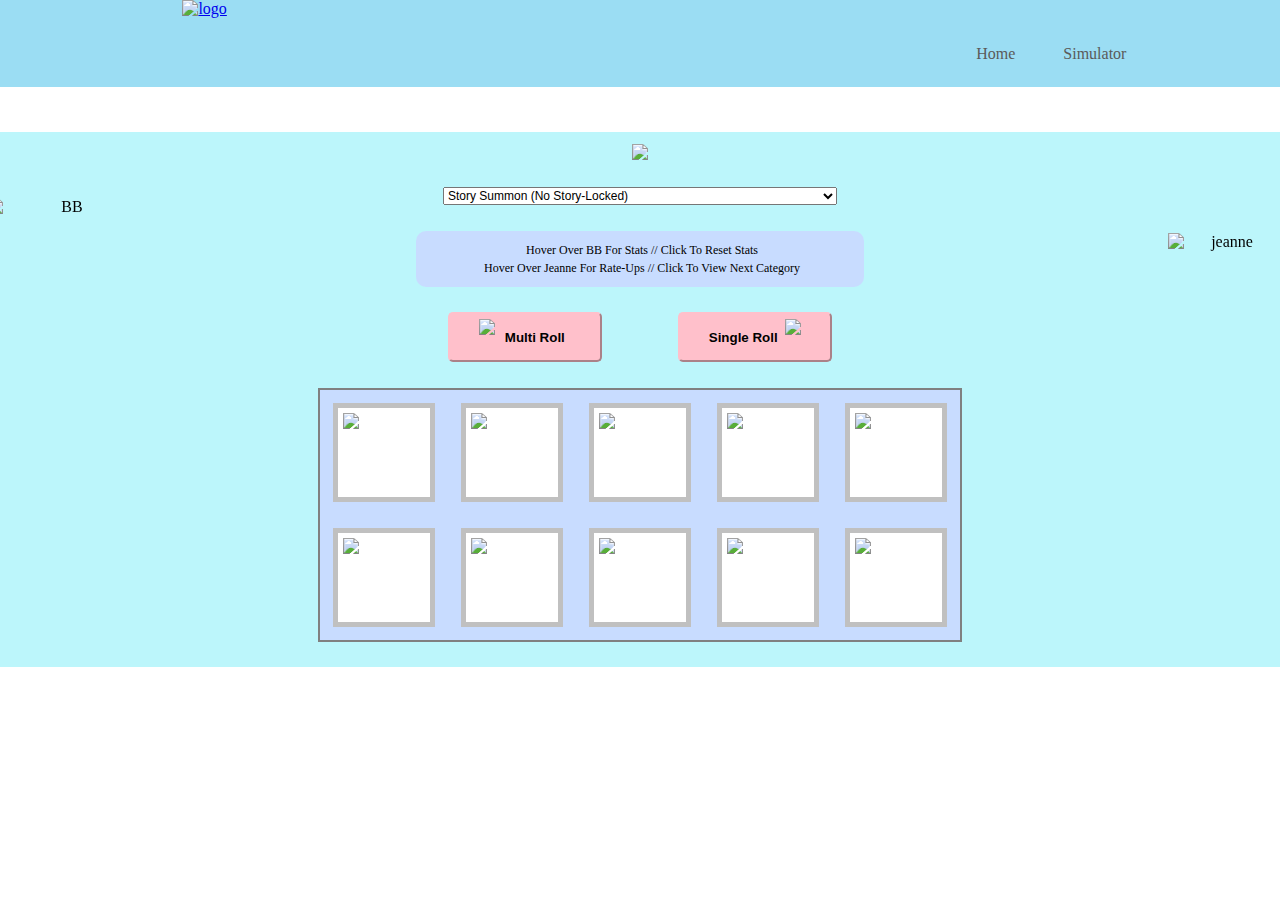
==== sim.html @ 68912b0c "Add files via upload" ====
<!DOCTYPE html>
<html lang="en" id="html">
<head>
    <meta charset="UTF-8">
    <meta name="viewport" content="width=device-width, initial-scale=1.0">
    <title>Quartz Sim</title>
    <link rel="stylesheet" href="css/main.css">
    <link rel="stylesheet" href="css/sim.css">
</head>
<body id="body" onload="stats.updateStatsDisplay(stats)">
    
    <header>
        <a href="index.html" class="logo"><img src="images/logo.png" alt="logo" class="logo"></a>

        <nav>
            <ul class = "nav">
                <li><a href="index.html">Home</a></li>
                <li><a href="sim.html">Simulator</a></li>
            </ul>
        </nav>
    </header>

    <div class="rollContainer" id="rollContainer">

        <div class="banner">
            <img src="images/banners/StorySummonBanner.png" id="bannerImage"> 
        </div>

        <div class="bannerSelect"> 
            <form action="">
                <label for="Select a Banner: "></label>
                <select name="banners" id="bannerChoice" onchange="bannerUpdate()" size="1">
                    <option value="story1" >Story Summon (No Story-Locked)</option>
                    <option value="story2">Story Summon (With Story-Locked)</option>
                    <option value="summer3-1">Summer Servant Festival Pickup Summon 1</option>
                    <option value="summer3-2">Summer Servant Festival Pickup Summon 2</option>
                    <option value="summer3-3">Summer Servant Festival Pickup Summon 3</option>
                    <option value="14M">14 Million Downloads Campaign</option>
                    <option value="fate/zero">Fate/Accel Zero Order (Rerun)</option>
                    <option value="gilfest">Battle in New York</option>
                    <option value="halloween3">Devil's Building Climber - Great Battle at Himeji Castle</option>
                    <option value="halloween4">Mysterious Country of ONILAND - The Demon King and Kamui's Gold</option>
                    <option value="15M">15 Million Downloads Campaign</option>
                    <option value="christmas3">Merry Christmas from the Underworld</option>
                    <option value="lostbelt3-1">LostBelt Chapter 3: SIN Release Campaign 1</option>
                    <option value="lostbelt3-2">LostBelt Chapter 3: SIN Release Campaign 2</option>
                    <option value="christmas4">Holy Samba Night - The Snowy Ruins and the Lady Knight</option>
                </select>
            </form>
        </div>

        <div class="tips">
            <p class="tip1">Hover Over BB For Stats // Click To Reset Stats<br></p>
            <p class="tip2">Hover Over Jeanne For Rate-Ups // Click To View Next Category</p>
        </div>

        <div class="buttonContainer">
            <img src="images/quartz.jpg" class="animatedQuartzLeft" id="lQuartz" onmouseover="animation.rotateQuartz('left')" onmouseout="animation.stopAnimation()" onclick="gachaObj.initiateMultiRoll()">
            <button class="lButton" id="leftButton" onmouseover="animation.rotateQuartz('left')" onmouseout="animation.stopAnimation()" onclick="gachaObj.initiateMultiRoll()">Multi Roll</button>
            <button class="rButton" id="rightButton" onmouseover="animation.rotateQuartz('right')" onmouseout="animation.stopAnimation()" onclick="gachaObj.initiateSingleRoll()">Single Roll</button>
            <img src="images/quartz.jpg" class="animatedQuartzRight" id="rQuartz" onmouseover="animation.rotateQuartz('right')" onmouseout="animation.stopAnimation()" onclick="gachaObj.initiateSingleRoll()">
        </div>

        <div class="multiRollDisplay" id="rollDisplay">
            <img class="roll1" id="roll1" src="images/icons/Mashuicon.webp">
            <img class="roll2" id="roll2" src="images/icons/Mashuicon.webp">
            <img class="roll3" id="roll3" src="images/icons/Mashuicon.webp">
            <img class="roll4" id="roll4" src="images/icons/Mashuicon.webp">
            <img class="roll5" id="roll5" src="images/icons/Mashuicon.webp">
            <img class="roll6" id="roll6" src="images/icons/Mashuicon.webp">
            <img class="roll7" id="roll7" src="images/icons/Mashuicon.webp">
            <img class="roll8" id="roll8" src="images/icons/Mashuicon.webp">
            <img class="roll9" id="roll9" src="images/icons/Mashuicon.webp">
            <img class="roll10" id="roll10" src="images/icons/Mashuicon.webp">
        </div>

        <div class="singleRollDisplay" id="singleRoll">
            <img id="roll11" src="images/icons/Mashuicon.webp"></img>
        </div>
  
    </div>
    
    <div class="BBHover">
        <img src="images/BBHover.png" id="bbimg" alt="BB" onclick="stats.clearStats()">
        <span class="tooltipLeft" class="fade-in" id="rollStats"></span>
    </div>

    <div class="JeanneHover">
        <img src="images/JeanneHover.png" id="jeanneimg" alt="jeanne" onclick="rateupDisplay.jeanneDisplayUpdate(false)">
        <span class="tooltipRight" class="fade-in" id="rateupShowcase">
            <div class="rateupImages" id="rateupShowcaseImages"></div>
            <hr>
            <div class="rateupText" id="rateupShowcaseText"></div>
        </span>
    </div>
    
    <script type="text/javascript" src="js/imageDictionary.js"></script>
    <script type="text/javascript" src="js/gachaRates.js"></script>
    <script type="text/javascript" src="js/gachaList.js"></script>
    <script type="text/javascript" src="js/rateupBanners.js"></script>
    <script type="text/javascript" src="js/gachaPermanentPool.js"></script>
    <script type="text/javascript" src="js/animations.js"></script>
    <script type="text/javascript" src="js/stats.js"></script>
    <script type="text/javascript" src="js/jeanneDisplay.js"></script>
    <script type="text/javascript" src="js/gachaLogic.js"></script>

</body>

</html>
---- css/main.css ----
/*
    This CSS should not be altered
    This is included in each HTML file
*/

html {
    scroll-behavior: smooth;
    width: 100%;
}

body {
    
    width: 100%;
    margin: 0 0 0 0;
    font-family: 'Montserrat','sans-serif';
}

p, h1, h2, h3 {
    margin: 0 10em 0 10em;
    padding: 0.5em 0 0.5em 0;
    line-height: 1.5em;
}

ul {
    list-style-type: none;
    margin: 0;
    padding: 0;
}

hr { 
    display: block; 
    overflow: hidden; 
    border-style: inset; 
    border-width: 0.5px;
    margin-top: 10px;
    margin-bottom: 10px;
}

header {
    display: flex;
    justify-content: center;
    background: #9BDDF3;
    padding-bottom: 1.5em;
}

header .logo{
    width: 15em;
    margin: 0 auto 0 12%;
}

header a {
    outline: 0;
}

nav {
    margin: 0 12% 0 12%;
}

nav ul li {
    padding-top: 2.8em;
    float: left;
}

nav ul li a {
    display: block;
    width: 100%;
    margin-left: 3em;
    color: #5A5A5A;
    text-decoration: none;
    outline: 0;
    cursor: pointer
}

nav ul li a:hover {
    color: black;
}
---- css/sim.css ----
/*
    CSS for simulator page only
*/

.rollContainer {
    margin-top: 3.5%;
    padding: 0 0 2% 0;
    background: #bcf6fb;
}

.rollContainer .banner {
    display: flex;
    flex-wrap: wrap;
    justify-content: center;
    width: 60%;
    margin: auto auto;
    padding: 1% 0;
}

.rollContainer .bannerSelect {
    display: flex;
    justify-content: center;
    width: 100%;
    margin: 1% auto 0 auto;
}

.rollContainer .bannerSelect select {
    font-size: 12px;
    line-height: 12px;
}

.rollContainer .tips {
    display: flex;
    justify-content: center;
    flex-direction: column;
    width: 35%;
    margin: 2% auto -1% auto;
    background: #c8dcff;
    border-radius: 10px;
    font-size: 12px;
    text-align: center;
}

.rollContainer .tips .tip1 {
    width: 100%;
    margin: 0 auto 0 auto;
    padding: 10px 2px 0 2px;
}

.rollContainer .tips .tip2 {
    width: 100%;
    margin: 0 auto 0 auto;
    padding: 0 2px 10px 2px;
}

.rollContainer .buttonContainer {
    display: flex;
    flex-wrap: wrap;
    justify-content: center;
    margin: 0 auto 1% auto;
}

.rollContainer .buttonContainer button {
    width: 12%;
    height: 50px;
    outline: 0;
    margin: 3% 3% 0 3%;
    border-radius: 5px;
    border-color: pink;
    background: pink;
    text-decoration: none;
    color: black;
    font-weight: bold;
    cursor: pointer;
}

.rollContainer .buttonContainer .lButton {
    margin-left: -47px;
    padding: 5px 5px 5px 25px;
    outline: 0;
}

.rollContainer .buttonContainer .rButton {
    margin-right: -47px;
    padding: 5px 29px 5px 5px;
    outline: 0;
}

.rollContainer .buttonContainer .lButton:hover {
    border-width: 3px;
    border-radius: 5px;
    border-color: black;
    background: pink;
}
    
.rollContainer .buttonContainer .rButton:hover {
    border-width: 3px;
    border-radius: 5px;
    border-color: black;
    background: pink;
}

.rollContainer .buttonContainer .animatedQuartzLeft, .rollContainer .buttonContainer .animatedQuartzRight {
    height: 35px;
    margin: 3.5% 0 0 0;
    z-index: 1;
}

.rollContainer .multiRollDisplay {
    display: flex;
    flex-wrap: wrap;
    justify-content: space-between;
    width: 50%;
    min-height: 250px;
    margin: 2% auto 0 auto;
    padding: 0 0;
    border-color: grey;
    border-width: 2px;
    border-style: solid;
    background-color: #c8dcff;
}

.rollContainer .multiRollDisplay img {
    flex: 10%;
    width: 12.5%;
    margin: 2% 2%;
    padding: 5px 5px;
    border: thick solid silver;
    border-image-slice: 1;
    background-color: white;
}

.rollContainer .singleRollDisplay {
    display: none;
    flex-wrap: wrap;
    justify-content: center;
    flex-direction: column;
    max-width: 20%;
    min-height: 250px;
    margin: 2% auto 0 auto;
    padding: 0 0;
    border-color: grey;
    border-width: 2px;
    border-style: solid;
    background-color: #c8dcff;
}

.rollContainer .singleRollDisplay img {
    width: 75%;
    margin: 0 auto;
    padding: 10px 10px;
    border: thick solid silver;
    border-image-slice: 1;
    background-color: white;
}

.BBHover img {
    position: fixed;
    top: 22%;
    left: -1%;
    width: 12%;
    margin: 0 auto;
    text-align: center;
    cursor: pointer;
}

.BBHover .tooltipLeft {
    visibility: hidden;
    position: fixed;
    top: 27%;
    left: 8.75%;
    width: 150px;
    padding: 12px 12px;
    border-radius: 6px;
    background-color: white;
    font-size: 14.5px;
    color: black;
    text-align: left;
    
    z-index: 1;
    opacity: 0;
    transition: all 0.5s ease-out 0s;
}

.BBHover:hover .tooltipLeft {
    visibility: visible;
    opacity: 0.85;
}

.BBHover .tooltipLeft:after {
    content: " ";
    position: absolute;
    top: 13%;
    right: 100%;
    margin-top: -5px;
    border-width: 5px;
    border-style: solid;
    border-color: transparent white transparent transparent;
}

.JeanneHover img {
    position: fixed;
    top: calc(22% + 35px);
    right: 0%;
    width: 8.75%;
    margin: 0 auto;
    text-align: center;
    cursor: pointer;
}

.JeanneHover .tooltipRight {
    visibility: hidden;
    position: fixed;
    top: 25%;
    right: 8.75%;
    width: 150px;
    max-height: 340px;
    padding: 12px 12px;
    border-radius: 6px;
    background-color: white;
    font-size: 14.5px;
    color: black;
    
    z-index: 1;
    opacity: 0;
    transition: all 0.5s ease-out 0s;
}

.JeanneHover:hover .tooltipRight {
    visibility: visible;
    opacity: 0.9;
}

.JeanneHover .tooltipRight:after {
    content: " ";
    position: absolute;
    top: 13%;
    left: 100%;
    margin-top: 30px;
    border-width: 5px;
    border-style: solid;
    border-color: transparent transparent transparent white;
}

.JeanneHover .tooltipRight .rateupImages {
    display: flex;
    justify-content: space-between;
    flex-direction: row;
    flex-wrap: wrap;
    max-width: 150px;
    max-height: 210px;
}

.JeanneHover .tooltipRight .rateupImages img {
    position: relative;
    top: 0;
    width: 60px;
    cursor: default;
    opacity: 1.0;
}

.JeanneHover .tooltipRight .rateupText {
    display: flex;
    justify-content: center;
    flex-direction: column;
    max-width: 150px;
    max-height: 180px;
}

.JeanneHover .tooltipRight .rateupText p {
    top: 20px; 
    right: 20px;
    margin: 0 0;
    line-height: 90%;
    font-size: 12px;
    z-index: 1;
}

.JeanneHover .tooltipRight .rateupText p:nth-child(1) {
    font-size: 16px;
    font-weight: bold;
}

@keyframes moveUp {
    0% {
        transform: translateY(35px);
    }
    100% {
        transform: translateY(0px);
    }
}

@keyframes rotatecw {
    from {
      transform: rotate(0deg);
    }
    to { 
      transform: rotate(360deg);
    }
}

@keyframes rotateccw {
    from {
      transform: rotate(360deg);
    }
    to { 
      transform: rotate(0deg);
    }
}

@keyframes tiltRight {
    from {
      transform: rotate(0deg);
    }
    to { 
      transform: rotate(-20deg);
    }
}

@keyframes tiltLeft {
    from {
      transform: rotate(-20deg);
    }
    to { 
      transform: rotate(30deg);
    }
}

@keyframes returnCenter {
    from {
      transform: rotate(30deg);
    }
    to { 
      transform: rotate(0deg);
    }
}
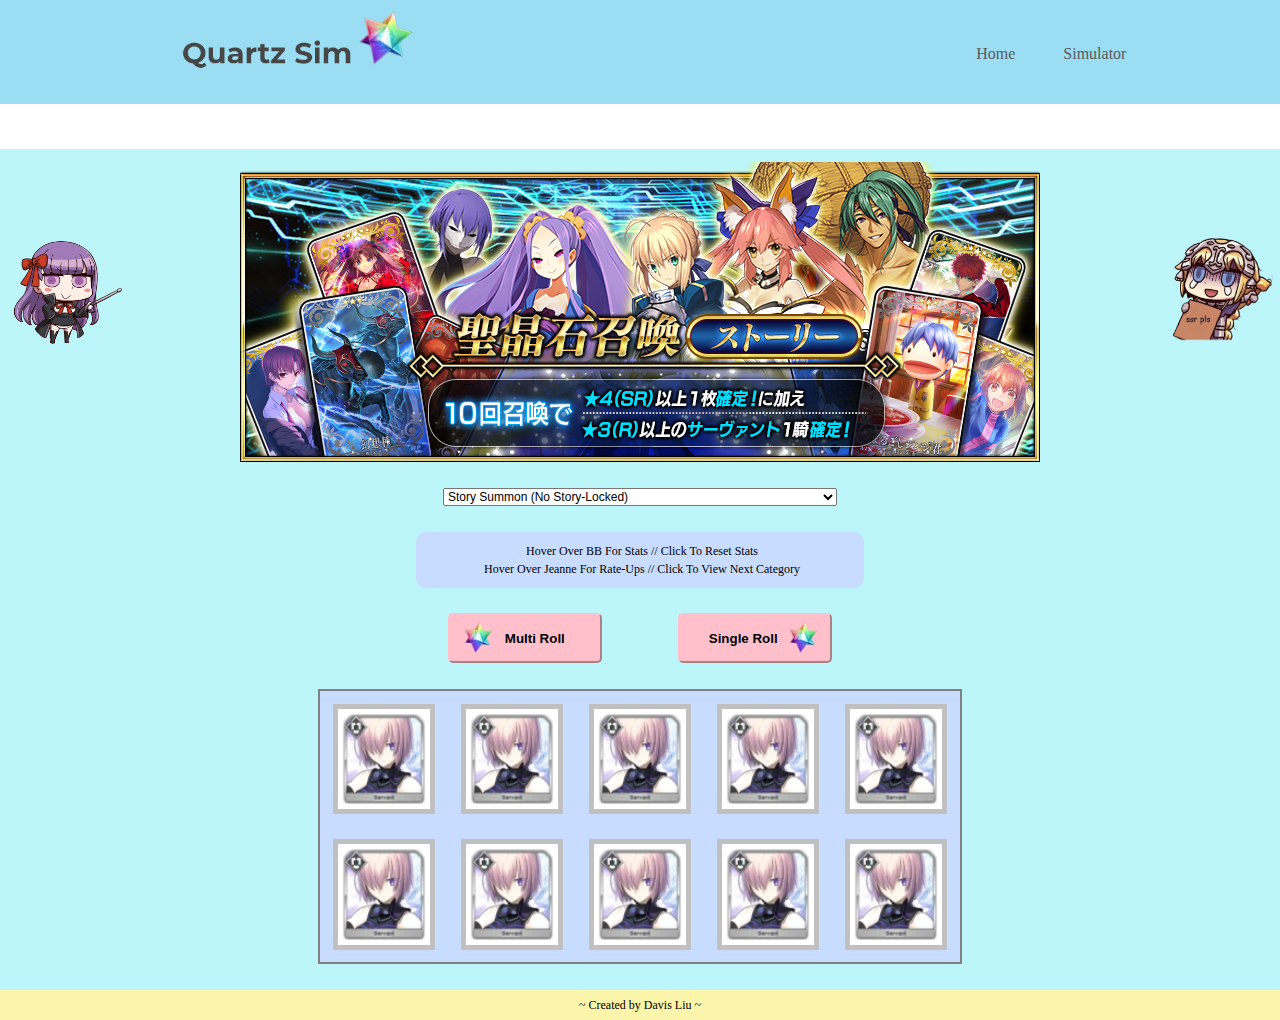
==== commit 4ffee520: "footer changed" ====
--- a/sim.html
+++ b/sim.html
@@ -94,6 +94,10 @@
         </span>
     </div>
     
+    <footer>
+        <p> ~ Created by Davis Liu ~ </p>
+    </footer>
+
     <script type="text/javascript" src="js/imageDictionary.js"></script>
     <script type="text/javascript" src="js/gachaRates.js"></script>
     <script type="text/javascript" src="js/gachaList.js"></script>
--- a/css/main.css
+++ b/css/main.css
@@ -73,4 +73,12 @@
 
 nav ul li a:hover {
     color: black;
+}
+
+footer {
+    width: 100%;
+    text-align: center;
+    font-size: 12px;
+    margin: 0 auto;
+    background: #FAF5AA;
 }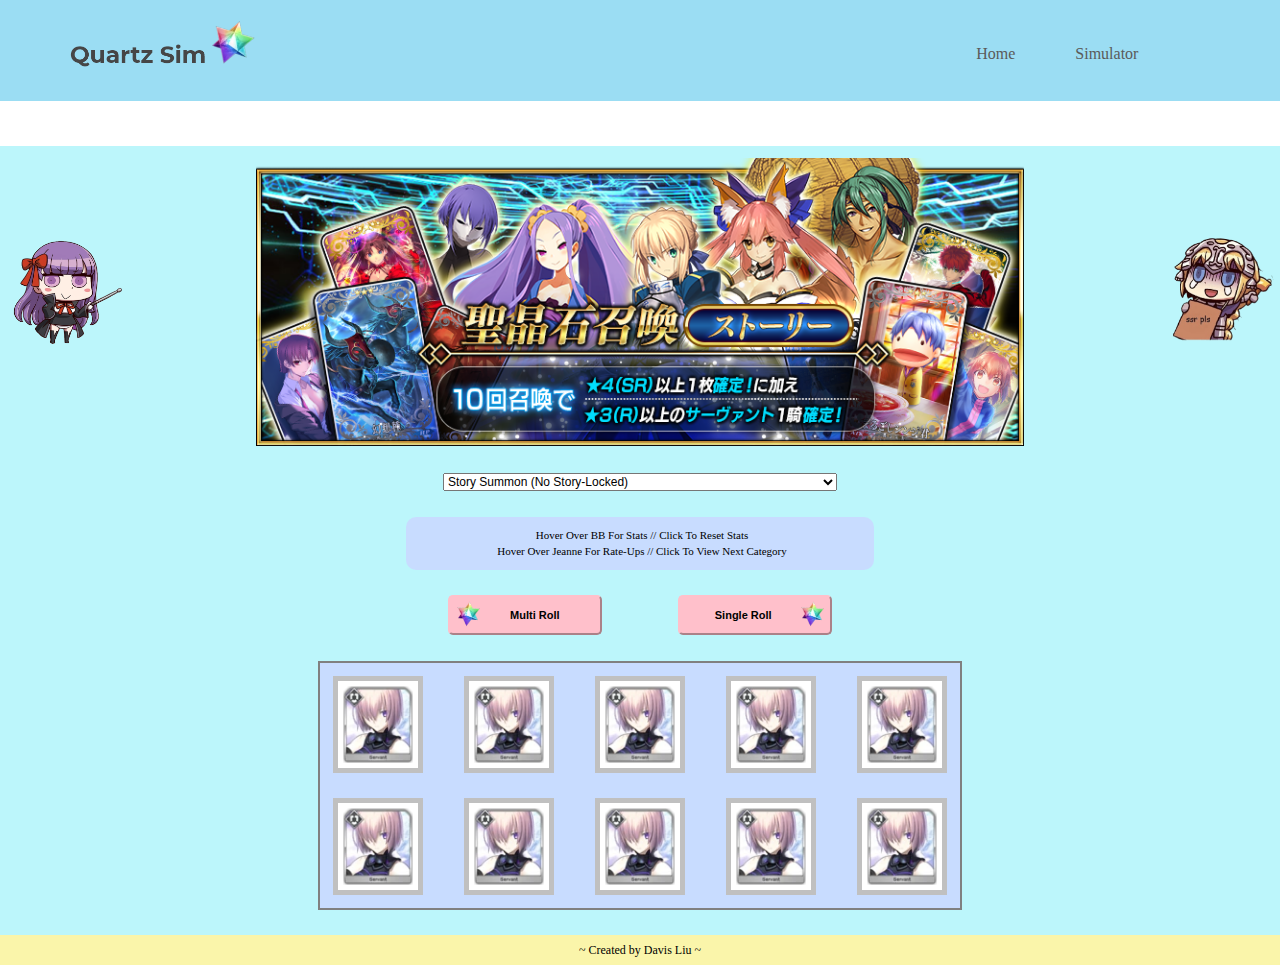
==== commit 3282e9e1: "css media queries" ====
--- a/sim.html
+++ b/sim.html
@@ -7,7 +7,7 @@
     <link rel="stylesheet" href="css/main.css">
     <link rel="stylesheet" href="css/sim.css">
 </head>
-<body id="body" onload="stats.updateStatsDisplay(stats)">
+<body id="body" onload="stats.updateStatsDisplay()">
     
     <header>
         <a href="index.html" class="logo"><img src="images/logo.png" alt="logo" class="logo"></a>
@@ -29,7 +29,7 @@
         <div class="bannerSelect"> 
             <form action="">
                 <label for="Select a Banner: "></label>
-                <select name="banners" id="bannerChoice" onchange="bannerUpdate()" size="1">
+                <select name="banners" id="bannerChoice" onchange="bannerSelect()" size="1">
                     <option value="story1" >Story Summon (No Story-Locked)</option>
                     <option value="story2">Story Summon (With Story-Locked)</option>
                     <option value="summer3-1">Summer Servant Festival Pickup Summon 1</option>
@@ -88,7 +88,9 @@
     <div class="JeanneHover">
         <img src="images/JeanneHover.png" id="jeanneimg" alt="jeanne" onclick="rateupDisplay.jeanneDisplayUpdate(false)">
         <span class="tooltipRight" class="fade-in" id="rateupShowcase">
-            <div class="rateupImages" id="rateupShowcaseImages"></div>
+            <div class="rateupImages" id="rateupShowcaseImages">
+                <img src="images/fgo_rateup_jeanne.webp" class="rateupEmpty" id=""/>
+            </div>
             <hr>
             <div class="rateupText" id="rateupShowcaseText"></div>
         </span>
@@ -98,15 +100,15 @@
         <p> ~ Created by Davis Liu ~ </p>
     </footer>
 
-    <script type="text/javascript" src="js/imageDictionary.js"></script>
-    <script type="text/javascript" src="js/gachaRates.js"></script>
-    <script type="text/javascript" src="js/gachaList.js"></script>
-    <script type="text/javascript" src="js/rateupBanners.js"></script>
-    <script type="text/javascript" src="js/gachaPermanentPool.js"></script>
+    <script type="text/javascript" src="js/bb-stats.js"></script>
+    <script type="text/javascript" src="js/image-dictionary.js"></script>
+    <script type="text/javascript" src="js/gacha-spread.js"></script>
+    <script type="text/javascript" src="js/banner-content.js"></script>
+    <script type="text/javascript" src="js/banner-select.js"></script>
+    <script type="text/javascript" src="js/gacha-permanent-pool.js"></script>
     <script type="text/javascript" src="js/animations.js"></script>
-    <script type="text/javascript" src="js/stats.js"></script>
-    <script type="text/javascript" src="js/jeanneDisplay.js"></script>
-    <script type="text/javascript" src="js/gachaLogic.js"></script>
+    <script type="text/javascript" src="js/jeanne-display.js"></script>
+    <script type="text/javascript" src="js/gacha.js"></script>
 
 </body>
 
--- a/css/main.css
+++ b/css/main.css
@@ -9,7 +9,6 @@
 }
 
 body {
-    
     width: 100%;
     margin: 0 0 0 0;
     font-family: 'Montserrat','sans-serif';
@@ -38,14 +37,16 @@
 
 header {
     display: flex;
-    justify-content: center;
+    justify-content: space-between;
     background: #9BDDF3;
     padding-bottom: 1.5em;
+    width: 100%;
 }
 
-header .logo{
-    width: 15em;
-    margin: 0 auto 0 12%;
+header .logo {
+    width: 12em;
+    margin-left: 35px;
+    margin-top: 6px;
 }
 
 header a {
@@ -59,6 +60,7 @@
 nav ul li {
     padding-top: 2.8em;
     float: left;
+    width: 50%;
 }
 
 nav ul li a {
--- a/css/sim.css
+++ b/css/sim.css
@@ -10,11 +10,13 @@
 
 .rollContainer .banner {
     display: flex;
-    flex-wrap: wrap;
     justify-content: center;
-    width: 60%;
     margin: auto auto;
     padding: 1% 0;
+}
+
+.rollContainer .banner img {
+    width: 60%;
 }
 
 .rollContainer .bannerSelect {
@@ -35,6 +37,7 @@
     flex-direction: column;
     width: 35%;
     margin: 2% auto -1% auto;
+    padding: 0 10px;
     background: #c8dcff;
     border-radius: 10px;
     font-size: 12px;
@@ -61,6 +64,7 @@
 }
 
 .rollContainer .buttonContainer button {
+    position: relative;
     width: 12%;
     height: 50px;
     outline: 0;
@@ -101,6 +105,7 @@
 }
 
 .rollContainer .buttonContainer .animatedQuartzLeft, .rollContainer .buttonContainer .animatedQuartzRight {
+    position: relative;
     height: 35px;
     margin: 3.5% 0 0 0;
     z-index: 1;
@@ -121,7 +126,6 @@
 }
 
 .rollContainer .multiRollDisplay img {
-    flex: 10%;
     width: 12.5%;
     margin: 2% 2%;
     padding: 5px 5px;
@@ -136,9 +140,8 @@
     justify-content: center;
     flex-direction: column;
     max-width: 20%;
-    min-height: 250px;
     margin: 2% auto 0 auto;
-    padding: 0 0;
+    padding: 10px 10px;
     border-color: grey;
     border-width: 2px;
     border-style: solid;
@@ -146,7 +149,6 @@
 }
 
 .rollContainer .singleRollDisplay img {
-    width: 75%;
     margin: 0 auto;
     padding: 10px 10px;
     border: thick solid silver;
@@ -333,4 +335,307 @@
     to { 
       transform: rotate(0deg);
     }
+}
+
+@media only screen and (min-width: 600px) {
+    header .logo {
+        margin-left: 25px;
+        margin-top: 10px;
+        width: 10em;
+    }
+    
+    nav ul li {
+        width: 50%;
+    }
+
+    .rollContainer {
+        min-height: 455px;
+    }
+
+    .rollContainer .tips {
+        font-size: 8px;
+    }
+
+    .BBHover .tooltipLeft {
+        top: 27%;
+        left: 8.75%;
+        font-size: 8px;  
+        width: 12%; 
+    }
+
+    .JeanneHover .tooltipRight {
+        top: 25%;
+        right: 8.75%;
+        width: 80px;
+        max-height: 340px;
+        font-size: 8px;
+    }
+
+    .JeanneHover .tooltipRight .rateupImages img {
+        width: 30px;
+    }
+
+    .JeanneHover .tooltipRight .rateupText p {
+        font-size: 8px;
+    }
+    
+    .JeanneHover .tooltipRight .rateupText p:nth-child(1) {
+        font-size: 10px;
+    }
+
+    .rollContainer .buttonContainer .lButton, .rollContainer .buttonContainer .rButton {
+        height: 30px;
+        font-size: 6px;
+    }
+
+    .rollContainer .buttonContainer .animatedQuartzLeft {
+        margin-top: 3.5%;
+        margin-right: 3.5%;
+        height: 20px;
+    }
+
+    .rollContainer .buttonContainer .animatedQuartzRight {
+        margin-top: 3.5%;
+        margin-left: 3.5%;
+        height: 20px;
+    }
+
+    .rollContainer .multiRollDisplay {
+        width: 55%;
+        min-height: 100px;
+    }
+
+    .rollContainer .multiRollDisplay img {
+        width: 9.5%;
+        height: 9.5%;
+    }
+
+    .rollContainer .singleRollDisplay {
+        min-height: 110px;
+    }
+
+    .rollContainer .singleRollDisplay img{
+        min-height: 80px;
+    }
+
+    .rollContainer .bannerSelect select {
+        font-size: 8px;
+        line-height: 8px;
+    }
+}
+
+@media only screen and (min-width: 640px) { 
+
+    .rollContainer {
+        min-height: 480px;
+    }
+    .rollContainer .buttonContainer .lButton, .rollContainer .buttonContainer .rButton {
+        font-size: 7px;
+    }
+    .rollContainer .singleRollDisplay {
+        min-height: 120px;
+    }
+
+    .rollContainer .singleRollDisplay img{
+        min-height: 90px;
+    }
+}
+
+@media only screen and (min-width: 700px) {    
+    .rollContainer {
+        min-height: 510px;
+    }
+
+    .rollContainer .multiRollDisplay img {
+        width: 10%;
+        height: 10%;
+    }
+
+    .rollContainer .singleRollDisplay {
+        min-height: 140px;
+    }
+
+    .rollContainer .singleRollDisplay img{
+        min-height: 110px;
+    }
+}
+
+@media only screen and (min-width: 750px) { 
+
+    .rollContainer {
+        min-height: 510px;
+    }
+
+    .rollContainer .buttonContainer .lButton, .rollContainer .buttonContainer .rButton {
+        font-size: 9px;
+    }
+
+    .rollContainer .buttonContainer .animatedQuartzLeft {
+        margin-right: 3%;
+    }
+
+    .rollContainer .buttonContainer .animatedQuartzRight {
+        margin-left: 3%;
+    }
+
+    .BBHover .tooltipLeft {
+        font-size: 10px;  
+        width: 12%; 
+    }
+
+    .JeanneHover .tooltipRight {
+        width: 12%;
+    }
+    
+    .JeanneHover .tooltipRight .rateupImages img {
+        width: 45px;
+    }
+    
+    .JeanneHover .tooltipRight .rateupText p {
+        font-size: 10px;
+    }
+    
+    .JeanneHover .tooltipRight .rateupText p:nth-child(1) {
+        font-size: 12px;
+    }
+}
+
+@media only screen and (min-width: 800px) {    
+    .rollContainer {
+        min-height: 570px;
+    }
+
+    .rollContainer .tips {
+        font-size: 9px;
+    }
+
+    .rollContainer .bannerSelect select {
+        font-size: 9px;
+        line-height: 9px;
+    }
+
+    .rollContainer .buttonContainer .animatedQuartzLeft {
+        margin-right: 2.5%;
+    }
+    
+    .rollContainer .buttonContainer .animatedQuartzRight {
+        margin-left: 2.5%;
+    }
+
+    .rollContainer .multiRollDisplay {
+        min-height: 200px;
+    }
+
+    .rollContainer .multiRollDisplay img {
+        width: 11%;
+        height: 11%;
+    }
+
+    .rollContainer .singleRollDisplay img{
+        min-height: 140px;
+    }
+
+    .rollContainer .singleRollDisplay {
+        min-height: 150px;
+    }
+}
+
+@media only screen and (min-width: 850px) {    
+    header .logo {
+        margin-left: 35px;
+        margin-top: 6px;
+        width: 12em;
+    }
+    
+    .rollContainer {
+        min-height: 598px;
+    }
+
+    .rollContainer .singleRollDisplay img{
+        min-height: 140px;
+    }
+
+    .rollContainer .singleRollDisplay {
+        min-height: 150px;
+    }
+
+    .rollContainer .bannerSelect select {
+        font-size: 12px;
+        line-height: 12px;
+    }
+}
+
+@media only screen and (min-width: 940px) {    
+    .rollContainer {
+        min-height: 645px;
+    }
+
+    .rollContainer .tips {
+        font-size: 11px;
+    }
+
+    .rollContainer .multiRollDisplay {
+        width: 50%;
+    }
+
+    .rollContainer .buttonContainer .lButton, .rollContainer .buttonContainer .rButton {
+        height: 40px;
+        font-size: 11px;
+    }
+
+    .rollContainer .buttonContainer .animatedQuartzLeft {
+        height: 28px;
+        margin-top: 3.5%;
+        margin-right: 1%;
+    }
+    
+    .rollContainer .buttonContainer .animatedQuartzRight {
+        height: 28px;
+        margin-top: 3.5%;
+        margin-left: 1%;
+    }
+}
+
+@media only screen and (min-width: 1000px) { 
+    .rollContainer {
+        min-height: 760px;
+    }
+
+    .rollContainer .singleRollDisplay {
+        min-height: 190px;
+    }
+
+    .rollContainer .singleRollDisplay img {
+        min-height: 190px;
+    }
+
+    .rollContainer .buttonContainer .animatedQuartzLeft {
+        margin-top: 3.4%;
+    }
+    
+    .rollContainer .buttonContainer .animatedQuartzRight {
+        margin-top: 3.4%;
+    }
+
+    .rollContainer .singleRollDisplay img{
+        min-height: 160px;
+    }
+
+    .rollContainer .singleRollDisplay {
+        min-height: 205px;
+    }
+    
+    .BBHover .tooltipLeft {
+        width: 150px;
+        font-size: 14.5px;
+    } 
+
+    .JeanneHover .tooltipRight {
+        width: 150px; 
+    }
+    
+    .JeanneHover .tooltipRight .rateupText p {
+        line-height: 90%;
+        font-size: 12px;
+    }
 }